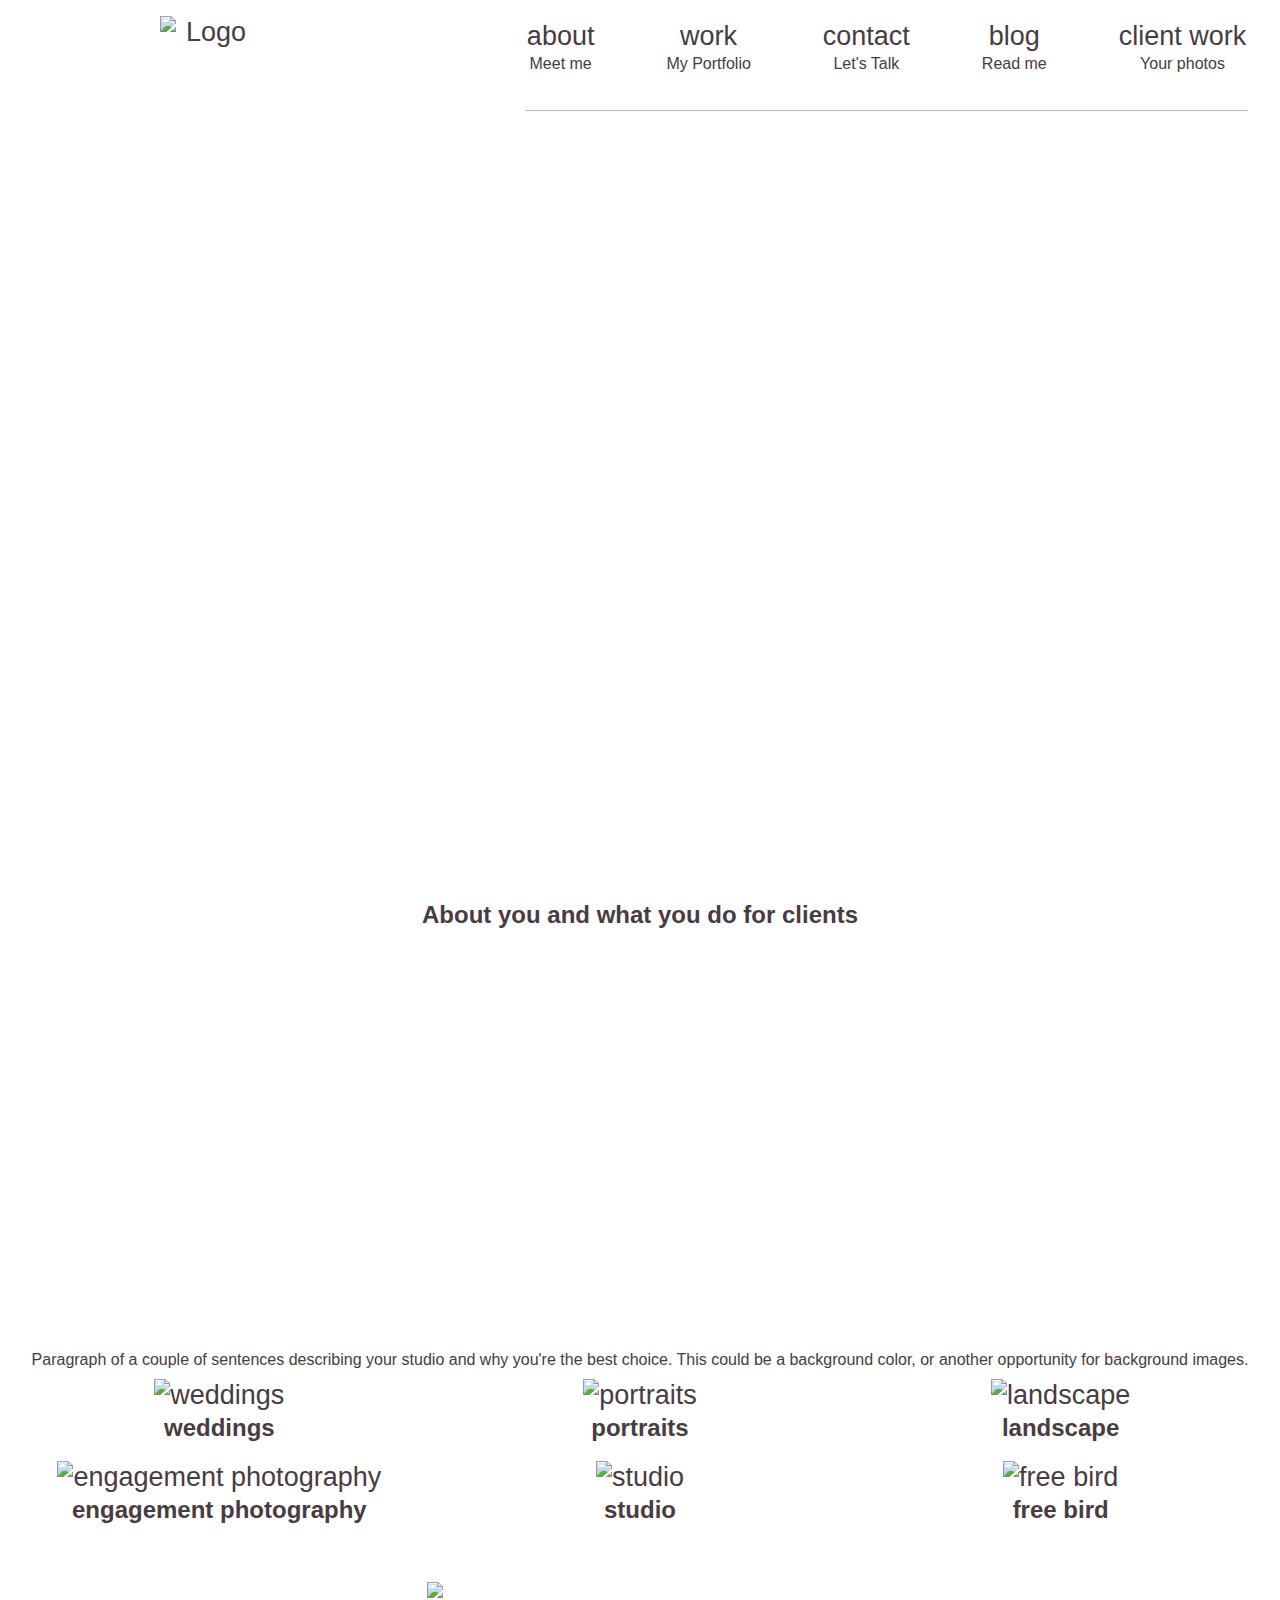
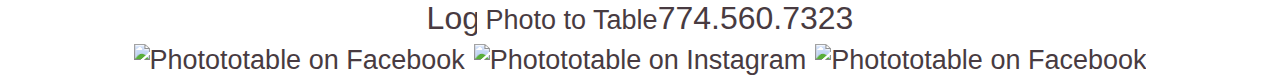
==== unit_6/indexupdate61.html @ 5eaae968 "fix1" ====
<!DOCTYPE html>
<html>
<head>
	<title>PhotoToTable</title>
	<link rel="stylesheet" type="text/css" href="css/style1.css">
	<link href="https://fonts.googleapis.com/css?family=Petit+Formal+Script" rel="stylesheet">
</head>
<body>
	<div id="wrapper">
	<header>
		<a href="#"><img src="images/logo.png" alt="Logo" id="logo"></a>
		<nav>
			<a href="#" class="site_nav_link has_sub_nav">about
				<span class="site_nav_subtitle">Meet me</span></a>
			<a href="#" class="site_nav_link has_sub_nav">work
				<span class="site_nav_subtitle">My Portfolio</span></a>
			<a href="#" class="site_nav_link has_sub_nav">contact
				<span class="site_nav_subtitle">Let's Talk</span></a>
			<a href="#" class="site_nav_link has_sub_nav">blog
				<span class="site_nav_subtitle">Read me</span></a>
			<a href="#" class="site_nav_link has_sub_nav">client work
				<span class="site_nav_subtitle">Your photos</span></a>
			<div class="site_nav_underline"></div>
		</nav>
	</header>
	<section id="splash">
		<div>
			<h1>“Photography is a way of feeling, of touching, of loving.<br> 
		What you have caught on film is captured forever… <br>It remembers little things, long after you have forgotten everything.”</h1>
			<a href="#" class="cta">Enter my world of art</a>
		</div>
	</section>
	<section id="about">
		<h2>About you and what you do for clients</h2>
		<p>Paragraph of a couple of sentences describing your studio and why you're the best choice. This could be a background color, or another opportunity for background images.</p>
	</section>
	<section class="home_row clearfix">
		<a href="#" class="home_work_link">
			<img src="images/weddings.jpg" alt="weddings">
			<h3>weddings</h3>
		</a>
		<a href="#" class="home_work_link">
			<img src="images/portraits.jpg" alt="portraits">
			<h3>portraits</h3>
		</a>
		<a href="#" class="home_work_link">
			<img src="images/landscape.jpg" alt="landscape">
			<h3>landscape</h3>
		</a>
		<a href="#" class="home_work_link">
			<img src="images/engagement%20photo.jpg" alt="engagement photography">
			<h3>engagement photography</h3>
		</a>
		<a href="#" class="home_work_link">
			<img src="images/studio.jpg" alt="studio">
			<h3>studio</h3>
		</a>
		<a href="#" class="home_work_link">
			<img src="images/free bird.jpg" alt="free bird">
			<h3>free bird</h3>
		</a>
	</section>
	<footer class="site_footer">
			<img src="images/logo.png" alt="Logo" class="footer_item footer_logo">
			<a href="mailto:arlettushi@gmail.com"> Photo to Table</a><span class="cellphone">774.560.7323</span>
			<div class="footer_item">

				<a href="https://www.facebook.com/Photototable" class="social_icon" target="_blank" rel="noopener noreferrer"><img src="images/fb.ico" alt="Photototable on Facebook"></a>

				<a href="https://www.instagram.com/Photototable" class="social_icon" target="_blank" rel="noopener noreferrer"><img src="images/insta.ico" alt="Photototable on Instagram"></a>

				<a href="https://www.facebook.com/Photototable" class="social_icon" target="_blank" rel="noopener noreferrer"><img src="images/goo.png" alt="Photototable on Facebook"></a>
			</div>
	</footer>
	</div>
</body>
</html>
---- unit_6/css/style1.css ----
* { margin:0; padding:0; box-sizing:border-box; }
body{
	color:rgba(0,0,0,.87);
	font-family: "Avenir", "Avenir Next","Lato", sans-serif;
    font-style: normal;
    font-weight: 400;
    color: #483b41;
	font-weight: 200;
	line-height:1.25;
}
#wrapper{
	width:auto;
	height:100%;
	background-repeat:no-repeat;
	background-size:cover;
	overflow:hidden;
}
/*header */ 

a{
	font-size: 27px;
	text-align: center;
	text-decoration: none;
	color: inherit;
    cursor: pointer;
}


nav{
	float: right;
}

.site_nav_item{
	display: inline-block;
    vertical-align: middle;
    position: relative;
    text-align: center;
}
.site_nav_subtitle{
	display: block;
}
nav a {
    display: inline-block;
    padding: 0.75em 1.25em;
}
#logo{
	float:left;
	vertical-align: middle;
	width: 6rem;
	margin: 1rem 10rem;
}

/*main */

h1,h2,p{ text-align: center;
}
h1{
	font-family: 'Petit Formal Script', cursive;
	font-weight: 900;
    margin: auto;
}
p{
	background-image: u
}
div{
	text-align: center;
}
h2{
	height: 50vh;
}
h3{
	font-size: 24px;
	text-align: center;
}
.cta{

	
    border: white;
    border-radius: 4px;
    color: white;
    padding: 15px 32px;
    text-align: center;
    text-decoration: none;
    display: inline-block;
    font-size: 22px;
}

.home_row{
	padding: 0 9px;
	display: block;
	box-sizing: border-box;
}
.site_nav_subtitle{
	font-size: 16px;
}
.site_nav_underline{
	margin: 1rem 2rem 0;
    border-bottom: 1px solid #bbbbbc;
}

.home_work_link {
	padding: 9px;
	float: left;
	width: 33.33%;
	width: calc(100%/3);
}
.home_work_link img {
	width:100%;
}
/*footer */


.site_footer{

	font-size: 2em;
	margin: 3rem 0 0;
	text-align: center;
}
#splash {
	background-image: url(../images/bg.jpg);
	background-size: cover;
	background-repeat: no-repeat;
	color:#fff;
	height:100vh;
	padding:10em 0 0;
}
.footer_logo {
	width: 50px;
	display: inline-block;
}
.clearfix:after {
	clear:both;
	display:block;
	visibility:hidden;
	height:0;
	content:"";
}
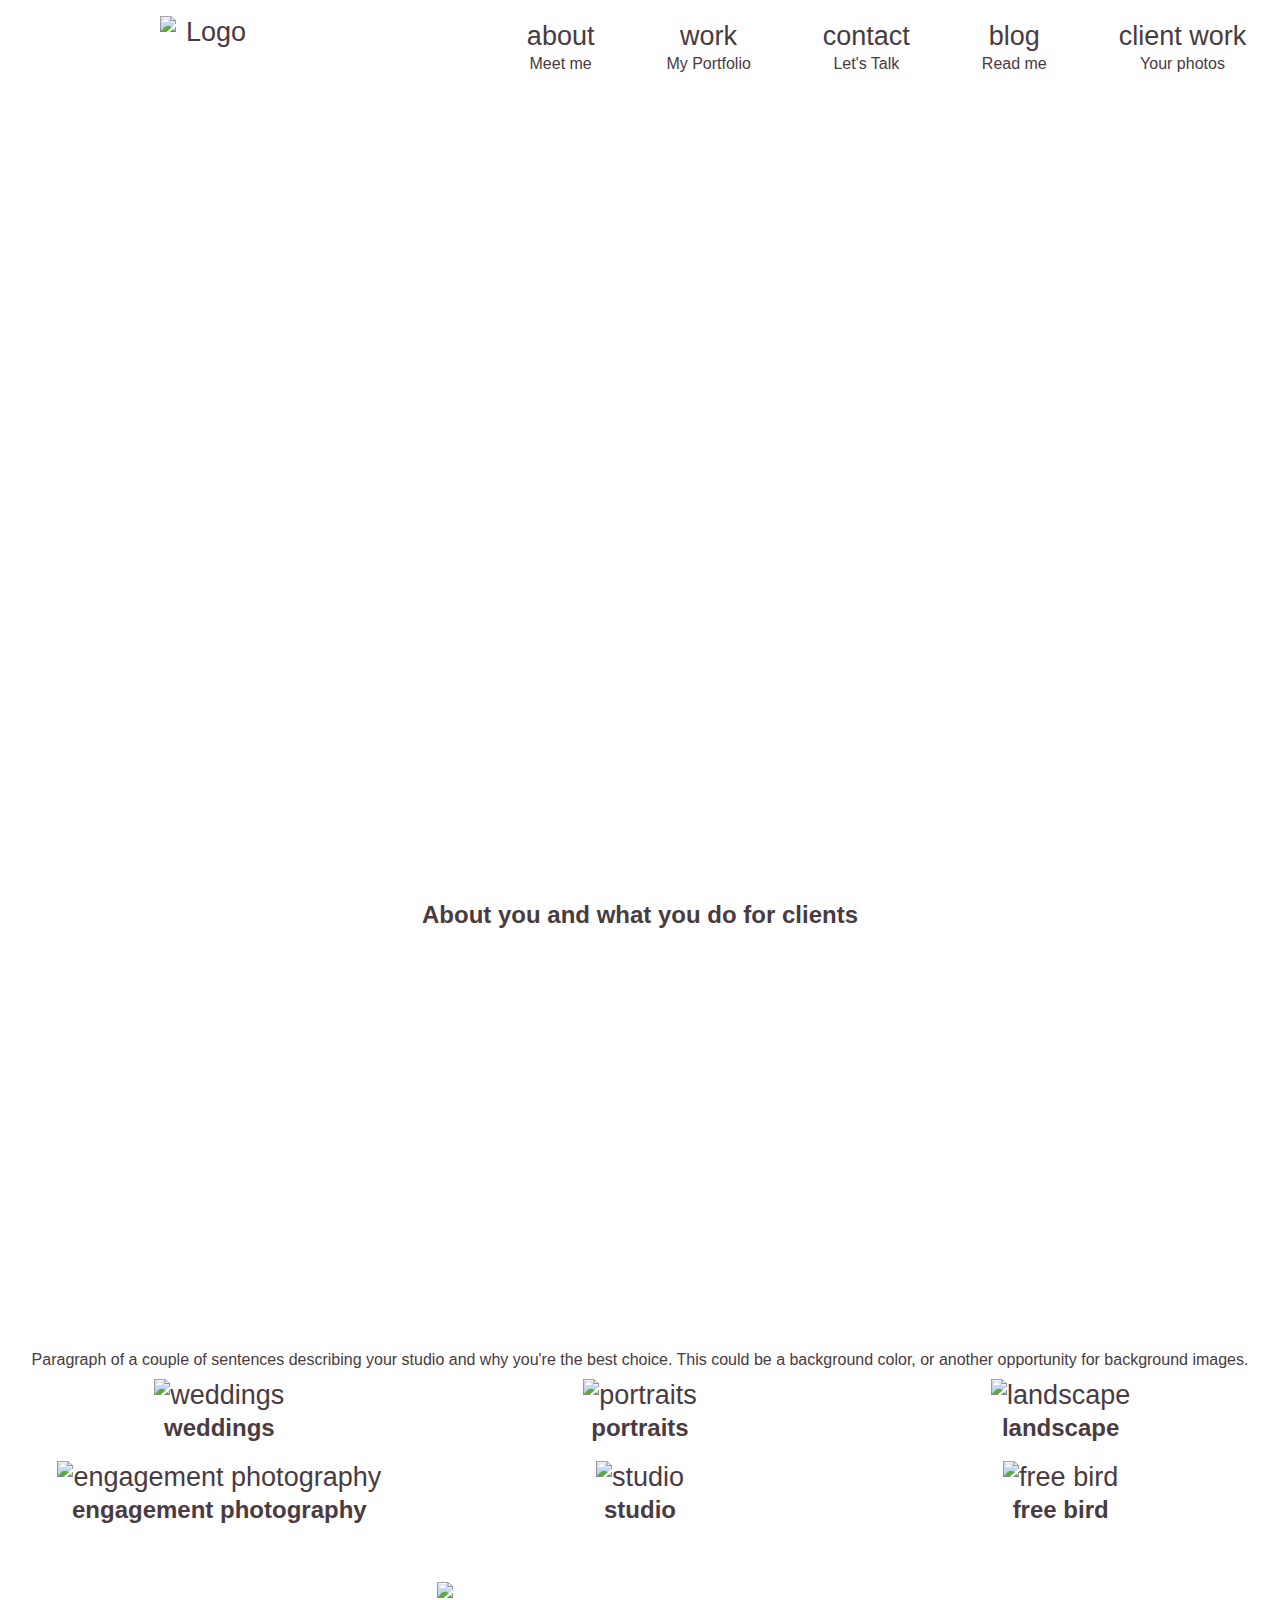
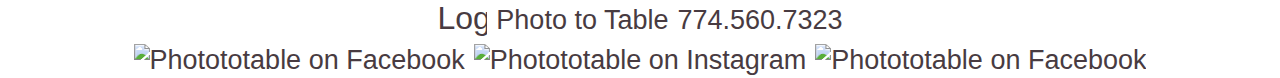
==== commit f8547da6: "Update indexupdate61.html" ====
--- a/unit_6/indexupdate61.html
+++ b/unit_6/indexupdate61.html
@@ -6,7 +6,6 @@
 	<link href="https://fonts.googleapis.com/css?family=Petit+Formal+Script" rel="stylesheet">
 </head>
 <body>
-	<div id="wrapper">
 	<header>
 		<a href="#"><img src="images/logo.png" alt="Logo" id="logo"></a>
 		<nav>
@@ -20,13 +19,12 @@
 				<span class="site_nav_subtitle">Read me</span></a>
 			<a href="#" class="site_nav_link has_sub_nav">client work
 				<span class="site_nav_subtitle">Your photos</span></a>
-			<div class="site_nav_underline"></div>
 		</nav>
 	</header>
 	<section id="splash">
 		<div>
 			<h1>“Photography is a way of feeling, of touching, of loving.<br> 
-		What you have caught on film is captured forever… <br>It remembers little things, long after you have forgotten everything.”</h1>
+			What you have caught on film is captured forever… <br>It remembers little things, long after you have forgotten everything.”</h1>
 			<a href="#" class="cta">Enter my world of art</a>
 		</div>
 	</section>
@@ -61,17 +59,14 @@
 		</a>
 	</section>
 	<footer class="site_footer">
-			<img src="images/logo.png" alt="Logo" class="footer_item footer_logo">
-			<a href="mailto:arlettushi@gmail.com"> Photo to Table</a><span class="cellphone">774.560.7323</span>
-			<div class="footer_item">
-
-				<a href="https://www.facebook.com/Photototable" class="social_icon" target="_blank" rel="noopener noreferrer"><img src="images/fb.ico" alt="Photototable on Facebook"></a>
-
-				<a href="https://www.instagram.com/Photototable" class="social_icon" target="_blank" rel="noopener noreferrer"><img src="images/insta.ico" alt="Photototable on Instagram"></a>
-
-				<a href="https://www.facebook.com/Photototable" class="social_icon" target="_blank" rel="noopener noreferrer"><img src="images/goo.png" alt="Photototable on Facebook"></a>
-			</div>
+		<img src="images/logo.png" alt="Logo" class="footer_item footer_logo">
+		<a href="mailto:arlettushi@gmail.com">Photo to Table</a>
+		<a class="cellphone" href="tel:+17745607323">774.560.7323</a>
+		<div class="footer_item">
+			<a href="https://www.facebook.com/Photototable" class="social_icon" target="_blank" rel="noopener noreferrer"><img src="images/fb.ico" alt="Photototable on Facebook"></a>
+			<a href="https://www.instagram.com/Photototable" class="social_icon" target="_blank" rel="noopener noreferrer"><img src="images/insta.ico" alt="Photototable on Instagram"></a>
+			<a href="https://www.facebook.com/Photototable" class="social_icon" target="_blank" rel="noopener noreferrer"><img src="images/goo.png" alt="Photototable on Facebook"></a>
+		</div>
 	</footer>
-	</div>
 </body>
 </html>
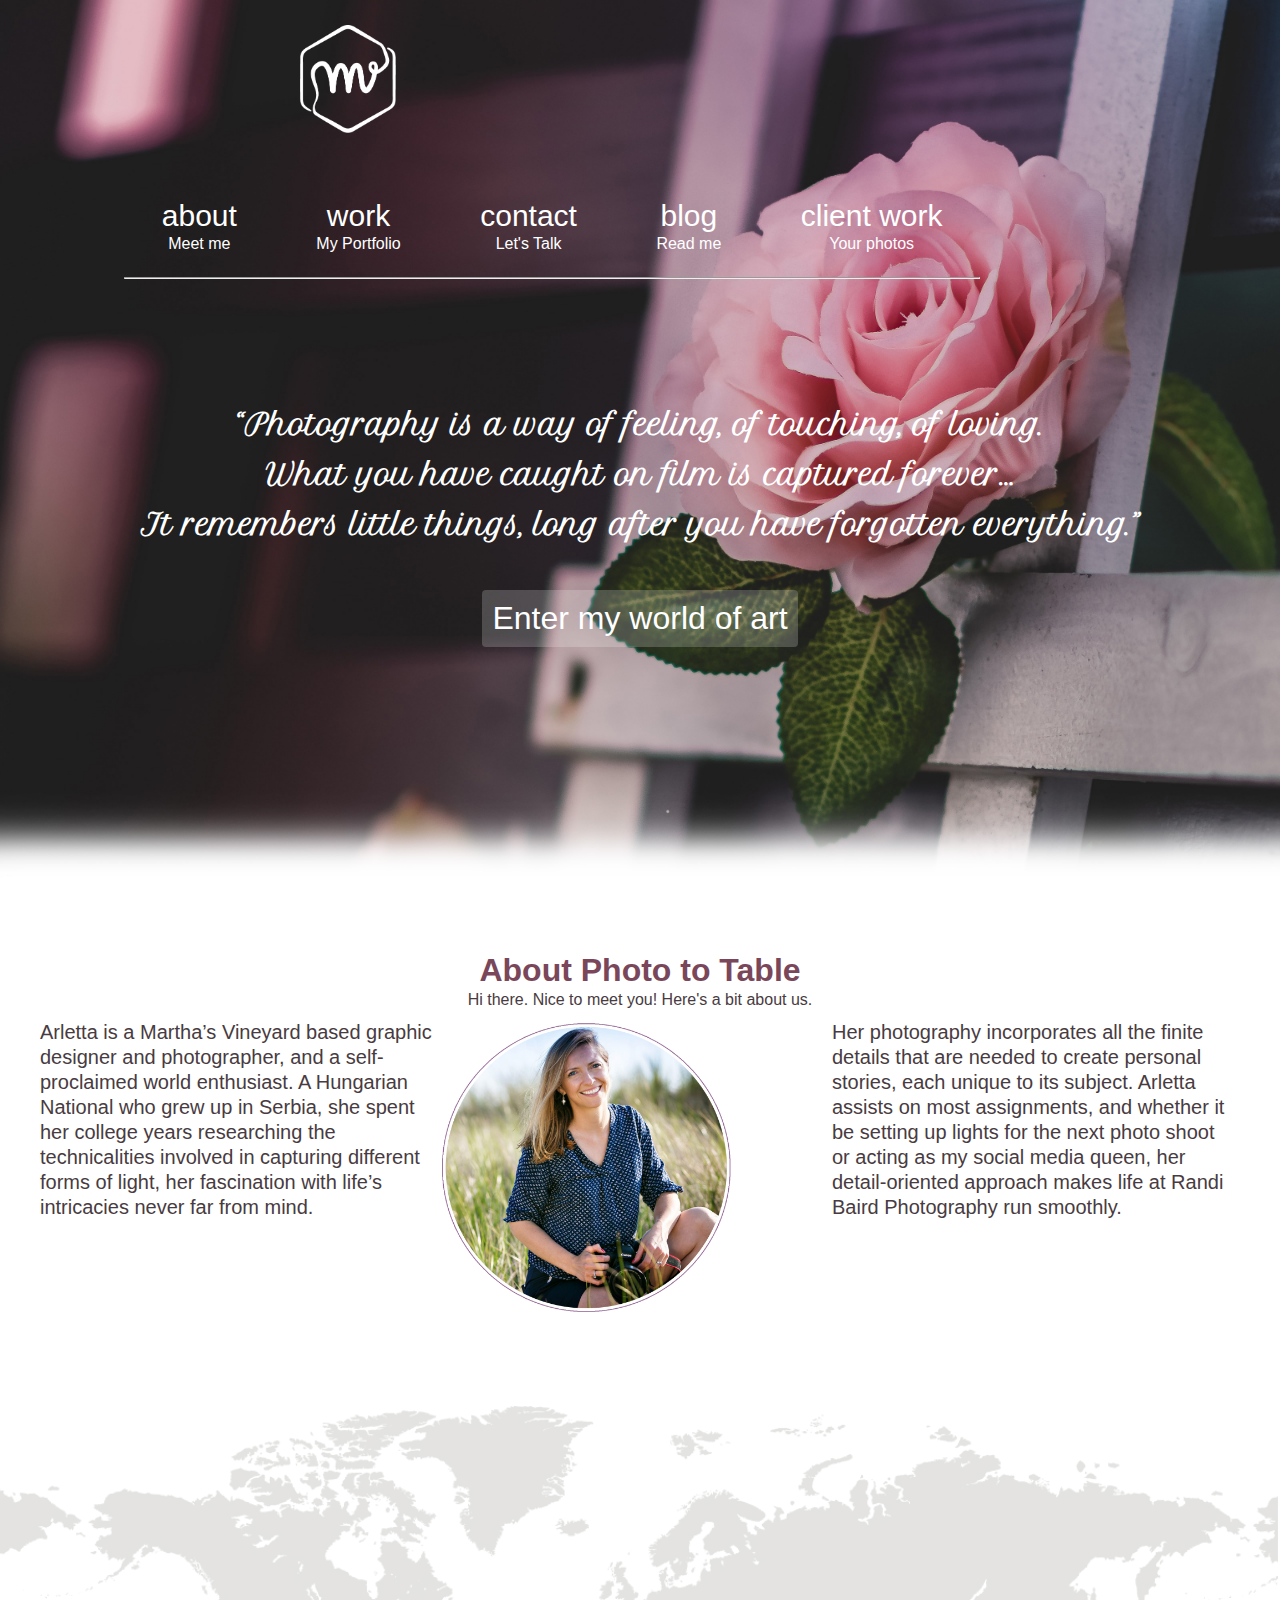
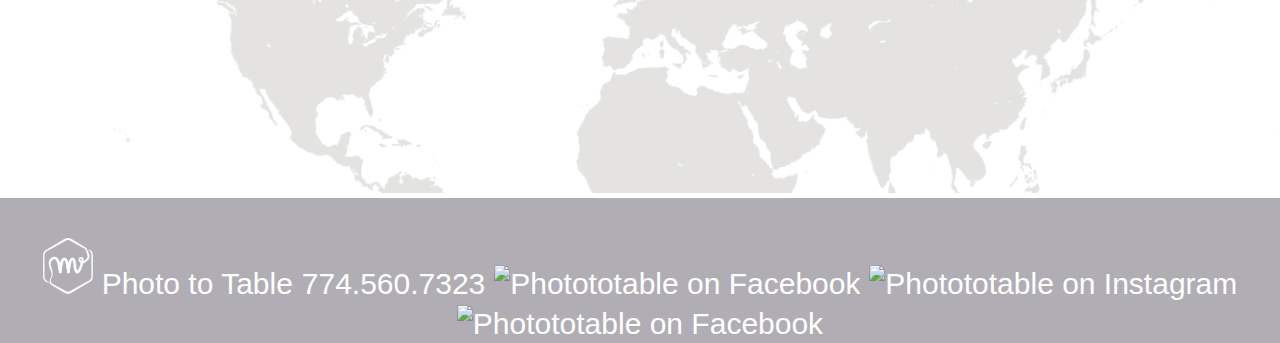
==== commit 03f92ce2: "unit_6_3" ====
--- a/unit_6/indexupdate61.html
+++ b/unit_6/indexupdate61.html
@@ -7,11 +7,11 @@
 </head>
 <body>
 	<header>
-		<a href="#"><img src="images/logo.png" alt="Logo" id="logo"></a>
+		<a href="#"><img src="images/logo_w.png" alt="Logo" id="logo"></a>
 		<nav>
 			<a href="#" class="site_nav_link has_sub_nav">about
 				<span class="site_nav_subtitle">Meet me</span></a>
-			<a href="#" class="site_nav_link has_sub_nav">work
+			<a href="work.html" class="site_nav_link has_sub_nav">work
 				<span class="site_nav_subtitle">My Portfolio</span></a>
 			<a href="#" class="site_nav_link has_sub_nav">contact
 				<span class="site_nav_subtitle">Let's Talk</span></a>
@@ -19,54 +19,54 @@
 				<span class="site_nav_subtitle">Read me</span></a>
 			<a href="#" class="site_nav_link has_sub_nav">client work
 				<span class="site_nav_subtitle">Your photos</span></a>
+				<hr>
 		</nav>
 	</header>
-	<section id="splash">
+	<section class="splash">
 		<div>
 			<h1>“Photography is a way of feeling, of touching, of loving.<br> 
 			What you have caught on film is captured forever… <br>It remembers little things, long after you have forgotten everything.”</h1>
-			<a href="#" class="cta">Enter my world of art</a>
+			<button type="button">Enter my world of art</button>
 		</div>
 	</section>
-	<section id="about">
-		<h2>About you and what you do for clients</h2>
-		<p>Paragraph of a couple of sentences describing your studio and why you're the best choice. This could be a background color, or another opportunity for background images.</p>
+	<section class="about clearfix">
+		<div class="section-about">
+			<article id="centerh1" >
+				<h2>About Photo to Table</h2>
+				<h4>Hi there. Nice to meet you! Here's a bit about us.</h4>
+			</article>
+			<article class="text columns">
+				<p>Arletta is a Martha’s Vineyard based graphic designer and photographer, and a self-proclaimed world enthusiast. A Hungarian National who grew up in Serbia, 
+				she spent her college years researching the technicalities involved in capturing different forms of light, her fascination with life’s intricacies never far from mind.</p>
+			</article>
+			<article class="text columns">
+				<img class="img_circle" src="images/tushi1.jpg" alt="profile picture">
+			</article>
+			<article class="text columns">				
+				<p>Her photography incorporates all the finite details that are needed to create personal stories, each unique to its subject. Arletta assists on most assignments, and whether it be setting up lights for the next photo shoot or acting as my social media queen, her detail-oriented approach makes life at Randi Baird Photography run smoothly.</p>
+			</article>
+		</div>
 	</section>
-	<section class="home_row clearfix">
-		<a href="#" class="home_work_link">
-			<img src="images/weddings.jpg" alt="weddings">
-			<h3>weddings</h3>
-		</a>
-		<a href="#" class="home_work_link">
-			<img src="images/portraits.jpg" alt="portraits">
-			<h3>portraits</h3>
-		</a>
-		<a href="#" class="home_work_link">
-			<img src="images/landscape.jpg" alt="landscape">
-			<h3>landscape</h3>
-		</a>
-		<a href="#" class="home_work_link">
-			<img src="images/engagement%20photo.jpg" alt="engagement photography">
-			<h3>engagement photography</h3>
-		</a>
-		<a href="#" class="home_work_link">
-			<img src="images/studio.jpg" alt="studio">
-			<h3>studio</h3>
-		</a>
-		<a href="#" class="home_work_link">
-			<img src="images/free bird.jpg" alt="free bird">
-			<h3>free bird</h3>
-		</a>
+	<section>
+	<img class="bg_map" src="images/map.jpg" alt="bakground_map" >
+		
 	</section>
+
 	<footer class="site_footer">
-		<img src="images/logo.png" alt="Logo" class="footer_item footer_logo">
-		<a href="mailto:arlettushi@gmail.com">Photo to Table</a>
-		<a class="cellphone" href="tel:+17745607323">774.560.7323</a>
 		<div class="footer_item">
-			<a href="https://www.facebook.com/Photototable" class="social_icon" target="_blank" rel="noopener noreferrer"><img src="images/fb.ico" alt="Photototable on Facebook"></a>
-			<a href="https://www.instagram.com/Photototable" class="social_icon" target="_blank" rel="noopener noreferrer"><img src="images/insta.ico" alt="Photototable on Instagram"></a>
-			<a href="https://www.facebook.com/Photototable" class="social_icon" target="_blank" rel="noopener noreferrer"><img src="images/goo.png" alt="Photototable on Facebook"></a>
+			<img src="images/logo_w.png" alt="Logo" class="footer_item footer_logo">
+			<a href="mailto:arlettushi@gmail.com">Photo to Table</a>
+			<a class="cellphone" href="tel:+17745607323">774.560.7323</a>
+			<a href="https://www.facebook.com/Photototable" class="social_icon" target="" rel="">
+			<img src="images/fb.ico" alt="Photototable on Facebook"></a>
+			<a href="https://www.instagram.com/Photototable" class="social_icon" target="" rel="n"><img src="images/insta.ico" alt="Photototable on Instagram"></a>
+			<a href="https://www.facebook.com/Photototable" class="social_icon" target="" rel=""><img src="images/goo.png" alt="Photototable on Facebook"></a>
 		</div>
 	</footer>
 </body>
 </html>
+
+
+
+
+
--- a/unit_6/css/style1.css
+++ b/unit_6/css/style1.css
@@ -1,139 +1,195 @@
-* { margin:0; padding:0; box-sizing:border-box; }
-body{
-	color:rgba(0,0,0,.87);
-	font-family: "Avenir", "Avenir Next","Lato", sans-serif;
+* {
+    margin: 0;
+    padding: 0;
+    box-sizing: border-box;
+}
+body {
+    color: rgba(0, 0, 0, .87);
+    font-family: "Avenir", "Avenir Next", "Lato", sans-serif;
     font-style: normal;
     font-weight: 400;
     color: #483b41;
-	font-weight: 200;
-	line-height:1.25;
+    font-weight: 200;
+    line-height: 1.25;
 }
-#wrapper{
-	width:auto;
-	height:100%;
-	background-repeat:no-repeat;
-	background-size:cover;
-	overflow:hidden;
+#wrapper {
+    width: auto;
+    height: 100%;
+    background-repeat: no-repeat;
+    background-size: cover;
+    overflow: hidden;
 }
-/*header */ 
 
-a{
-	font-size: 27px;
-	text-align: center;
-	text-decoration: none;
-	color: inherit;
+/* ---------->>> HEADER <<<-----------*/
+
+a {
+    color: white;
+    font-size: 30px;
+    text-align: center;
+    text-decoration: none;
     cursor: pointer;
 }
-
-
-nav{
-	float: right;
+nav {
+    margin: 25px 300px 0 0;
+    float: right;
+    color: white;
 }
-
-.site_nav_item{
-	display: inline-block;
+.site_nav_item {
+    display: inline-block;
     vertical-align: middle;
     position: relative;
     text-align: center;
 }
-.site_nav_subtitle{
-	display: block;
+.site_nav_subtitle {
+    display: block;
 }
 nav a {
     display: inline-block;
     padding: 0.75em 1.25em;
 }
-#logo{
-	float:left;
-	vertical-align: middle;
-	width: 6rem;
-	margin: 1rem 10rem;
+#logo {
+    float: left;
+    vertical-align: middle;
+    width: 6rem;
+    margin: 25px 0 16px 300px;
+}
+.site_nav_subtitle {
+    font-size: 16px;
+}
+.site_nav_underline {
+    margin: 1rem 2rem 0;
+    border-bottom: 1px solid #bbbbbc;
 }
 
-/*main */
+/* ---------->>> MAIN <<<-----------*/
 
-h1,h2,p{ text-align: center;
+div {
+    margin-top: 200px;
+    padding: 40px 40px;
+    text-align: center;
 }
-h1{
-	font-family: 'Petit Formal Script', cursive;
-	font-weight: 900;
-    margin: auto;
+
+/*---section class splash ---*/
+
+#div_splash {
+    margin-top: 200px;
 }
-p{
-	background-image: u
-}
-div{
-	text-align: center;
-}
-h2{
-	height: 50vh;
-}
-h3{
-	font-size: 24px;
-	text-align: center;
-}
-.cta{
-
-	
+button {
+    background-color: rgba( 255, 255, 255, 0.2);
     border: white;
     border-radius: 4px;
     color: white;
-    padding: 15px 32px;
+    padding: 10px;
+    margin: 40px 32px;
     text-align: center;
     text-decoration: none;
     display: inline-block;
-    font-size: 22px;
+    font-size: 32px;
+    cursor: pointer;
+    font-family: "Avenir", "Avenir Next", "Lato", sans-serif;
+    font-style: normal;
+}
+.splash {
+    background-image: url(../images/bg_1.jpg);
+    background-size: cover;
+    background-repeat: no-repeat;
+    color: #fff;
+    height: 100vh;
+    padding: 10em 0 0;
+}
+h1 {
+    font-family: 'Petit Formal Script';
+    font-size: 28px;
+    margin: auto;
+    line-height: 50px;
 }
 
-.home_row{
-	padding: 0 9px;
-	display: block;
-	box-sizing: border-box;
+/*---section class about ---*/
+
+
+.about {
 }
-.site_nav_subtitle{
-	font-size: 16px;
+h2 {
+    color: #7a475a;
+    font-size: 32px;
+    text-align: center;
 }
-.site_nav_underline{
-	margin: 1rem 2rem 0;
-    border-bottom: 1px solid #bbbbbc;
+p {
+    
+   
+    font-size: 20px;
+   
+}
+h3 {
+    color: #483b41;
+    font-size: 24px;
+    text-align: center;
+}
+h4 {
+    text-align: center;
+    font-size: 16px;
+    font-weight: 300;
+}
+#centerh1{
+	margin: 10px auto;
 }
 
-.home_work_link {
-	padding: 9px;
+.section-about{
+	margin: 0 auto;
+	overflow: hidden;
+}
+.description {
+    background-color:pink;
+    margin-top: 80px;
+    padding: 10px;
+    float: left;
+    width: 360px;
+    
+    position: relative;
+}
+.img_circle {
+	width: 300px;
+    display: inline-block;
+    vertical-align: middle;
+    margin:auto;
+}
+article{
+	width: 33%;
+    margin: 0 auto 50px;
+    background: white;
+}
+.text{
 	float: left;
-	width: 33.33%;
-	width: calc(100%/3);
 }
-.home_work_link img {
-	width:100%;
+.columns{
+	text-align: left;
 }
-/*footer */
 
+/*---section class map ---*/
 
-.site_footer{
-
-	font-size: 2em;
-	margin: 3rem 0 0;
-	text-align: center;
-}
-#splash {
-	background-image: url(../images/bg.jpg);
-	background-size: cover;
+.bg_map{
 	background-repeat: no-repeat;
-	color:#fff;
-	height:100vh;
-	padding:10em 0 0;
-}
-.footer_logo {
-	width: 50px;
-	display: inline-block;
-}
-.clearfix:after {
-	clear:both;
-	display:block;
-	visibility:hidden;
-	height:0;
-	content:"";
+	width: 100%;
+	height: auto;
+	opacity: 0.3;
 }
 
 
+
+/* ---------->>> FOOTER <<<-----------*/
+
+footer {
+    background-color: #b0aeb4;
+}
+.footer_item {
+    display: inline-block;
+    padding-bottom: 0;
+    margin-top: 0;
+}
+.site_footer {
+    font-size: 2em;
+    text-align: center;
+}
+.footer_logo {
+    width: 50px;
+}